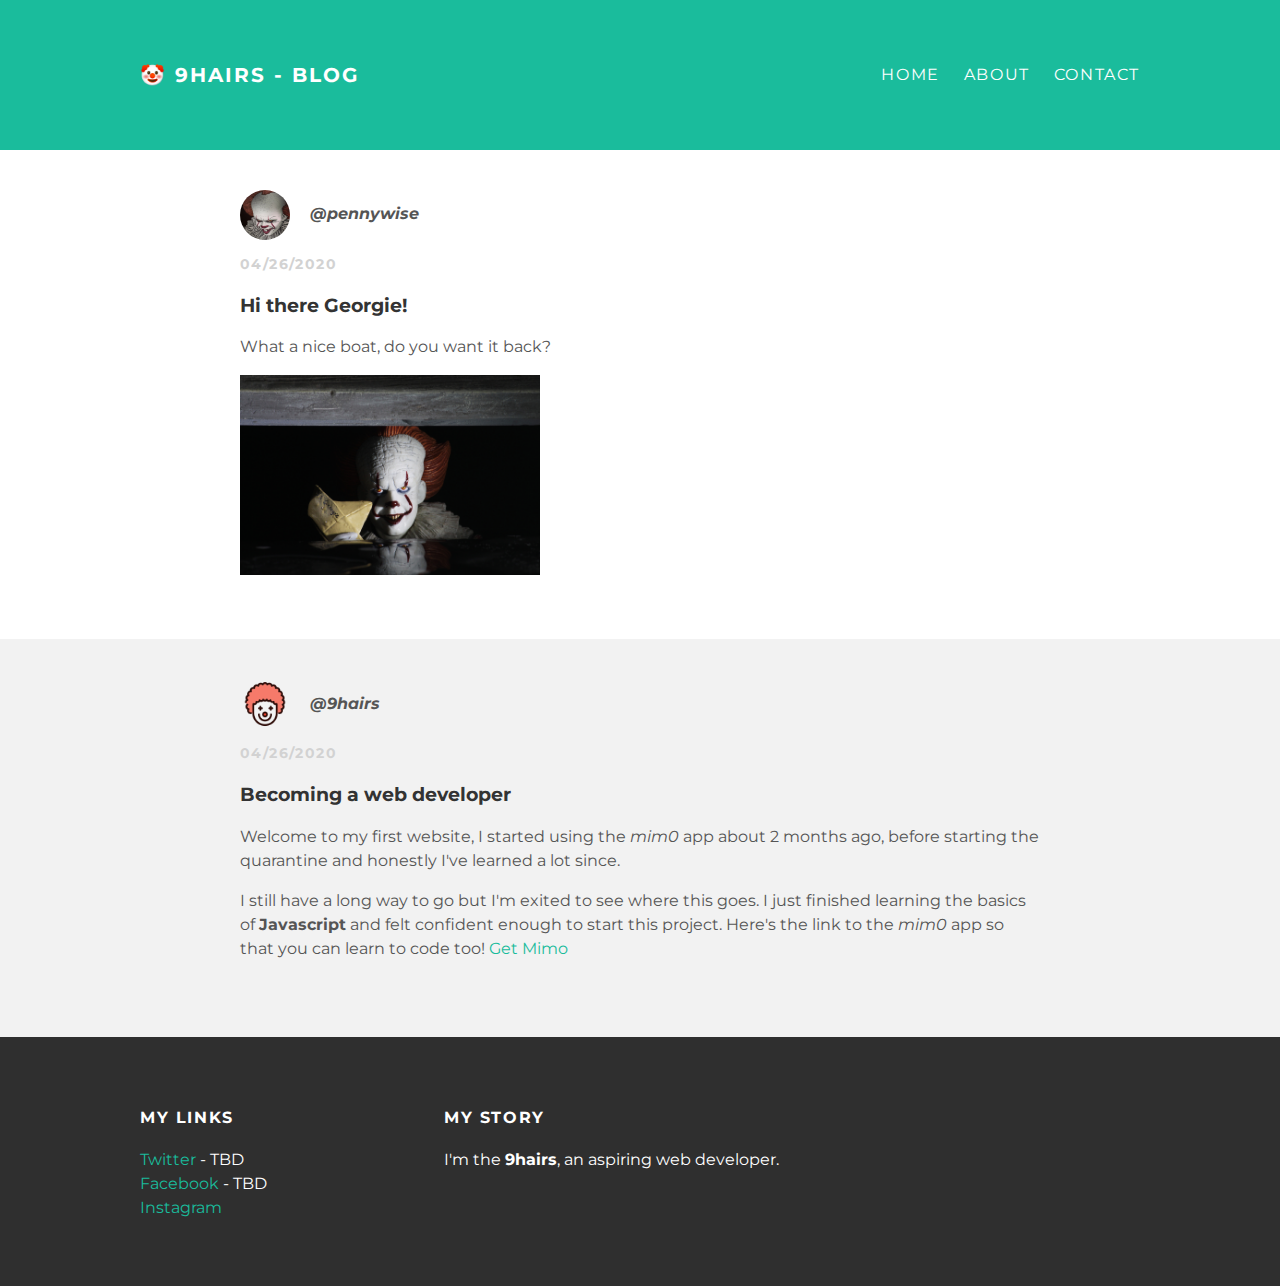
==== index.html @ b1998e4b "Add files via upload" ====
<!DOCTYPE html>
<html lang="en">
<head>
    <meta charset="UTF-8">
    <meta name="viewport" content="width=device-width, initial-scale=1.0">
    <title>&#129313; 9hairs - Blog</title>
    <link rel="stylesheet" href="styles.css">
</head>
<body>
    <header>
        <div class="container">
            <a href="index.html" id="header-title">&#129313; 9hairs - Blog</a>
            <ul id="header-nav">
                <li><a href="index.html">Home</a></li>
                <li><a href="about.html">About</a></li>
                <li><a href="mailto:el9hairs@gmail.com">Contact</a></li>
            </ul>
        </div>
    </header>
    <main>
        <div class="post-container">
            <div class="post" id="post1">
                <div class="post-author">
                    <img src="pennywise.jpg" alt="">
                    <span><b><i>@pennywise</i></b></span>
                </div> <!-- post-author -->
                <p class="post-date">04/26/2020</p>
                <h3 class="post-title">Hi there Georgie!</h3>
                <div class="post-content">
                    <p>What a nice boat, do you want it back?</p>
                    <img src="boat.jpg" alt="" height="200px">
                </div><!-- .post-content -->
            </div><!-- .post #post2 -->
        </div> <!-- .post-container -->
        <div class="post-container">
            <div class="post" id="post1">
                <div class="post-author">
                    <img src="clown-icon.png" alt="">
                    <span><b><i>@9hairs</i></b></span>
                </div> <!-- post-author -->
                <p class="post-date">04/26/2020</p>
                <h3 class="post-title">Becoming a web developer</h3>
                <div class="post-content">
                    <p>Welcome to my first website, I started using the <i>mim0</i> app about 2 months ago, before starting the quarantine and honestly I've learned a lot since.</p>
                    <p>I still have a long way to go but I'm exited to see where this goes. I just finished learning the basics of <b>Javascript</b> and felt confident enough to start this project.
                        Here's the link to the <i>mim0</i> app so that you can learn to code too!
                        <a href="https://getmimo.com/">Get Mimo</a>
                    </p>
                </div><!-- .post-content -->
            </div><!-- .post #post1 -->
        </div> <!-- .post-container -->
    </main>
    <footer>
        <div class="container">
            <div class="column">
                <h4>My Links</h4>
                <p>
                    <a href="https://twitter.com">Twitter</a> - TBD
                    <br>
                    <a href="https://facebook.com">Facebook</a> - TBD
                    <br>
                    <a href="https://instagram.com/9hairs">Instagram</a>
                </p>
            </div>
            <div class="column">
                <h4>My story</h4>
                <p>I'm the <strong>9hairs</strong>, an aspiring web developer.</p>
            </div>
        </div>
    </footer>
</body>
</html>
---- styles.css ----
@import url(http://fonts.googleapis.com/css?family=Montserrat:400,700);

body{
    color: #555;
    margin: 0;
    font-family: 'Montserrat', sans-serif;
}

header{
    background-color: #1abc9c;
    height: 150px;
    line-height: 150px;
}

header a{
    color: white;
    text-decoration: none;
    text-transform: uppercase;
    letter-spacing: 0.1em;
}

header a:hover{
    color: #222;
}

#header-title{
    display: block;
    float: left;
    font-size: 20px;
    font-weight: bold;
}

#header-nav{
    display: block;
    float: right;
    margin-top: 0;
}

#header-nav li{
    display: inline;
    padding-left: 20px;
}

.container{
    max-width: 1000px;
    margin: 0 auto;
}

a{
    color: #1abc9c;
    text-decoration: none;
}

a:hover{
    color: #F6A623;
}

.about{
    text-align: center;
}

.post-author img, .about-author img{
    border-radius: 50%;
}

.post, .about{
    max-width: 800px;
    margin: 0 auto;
    padding: 40px 0 60px 0;
}

.post-container:nth-child(even){
    background-color: #f2f2f2;
}

.post-author img{
    height: 50px;
    width: 50px;
    vertical-align: middle;
}

.post-author span{
    margin-left: 16px;
}

.post-date{
    color: #D2D2D2;
    font-size: 14px;
    font-weight: bold;
    text-transform: uppercase;
    letter-spacing: 0.1em;
}

h1, h2, h3, h4{
    color: #333;
}

p{
    line-height: 1.5;
}

footer{
    background-color: #2f2f2f;
    padding: 50px 0;
}

footer .column{
    min-width: 300px;
    display: inline-block;
    vertical-align: top;
}

footer h4{
    color: white;
    text-transform: uppercase;
    letter-spacing: 0.1em;
}

footer p{
    color: white;
}
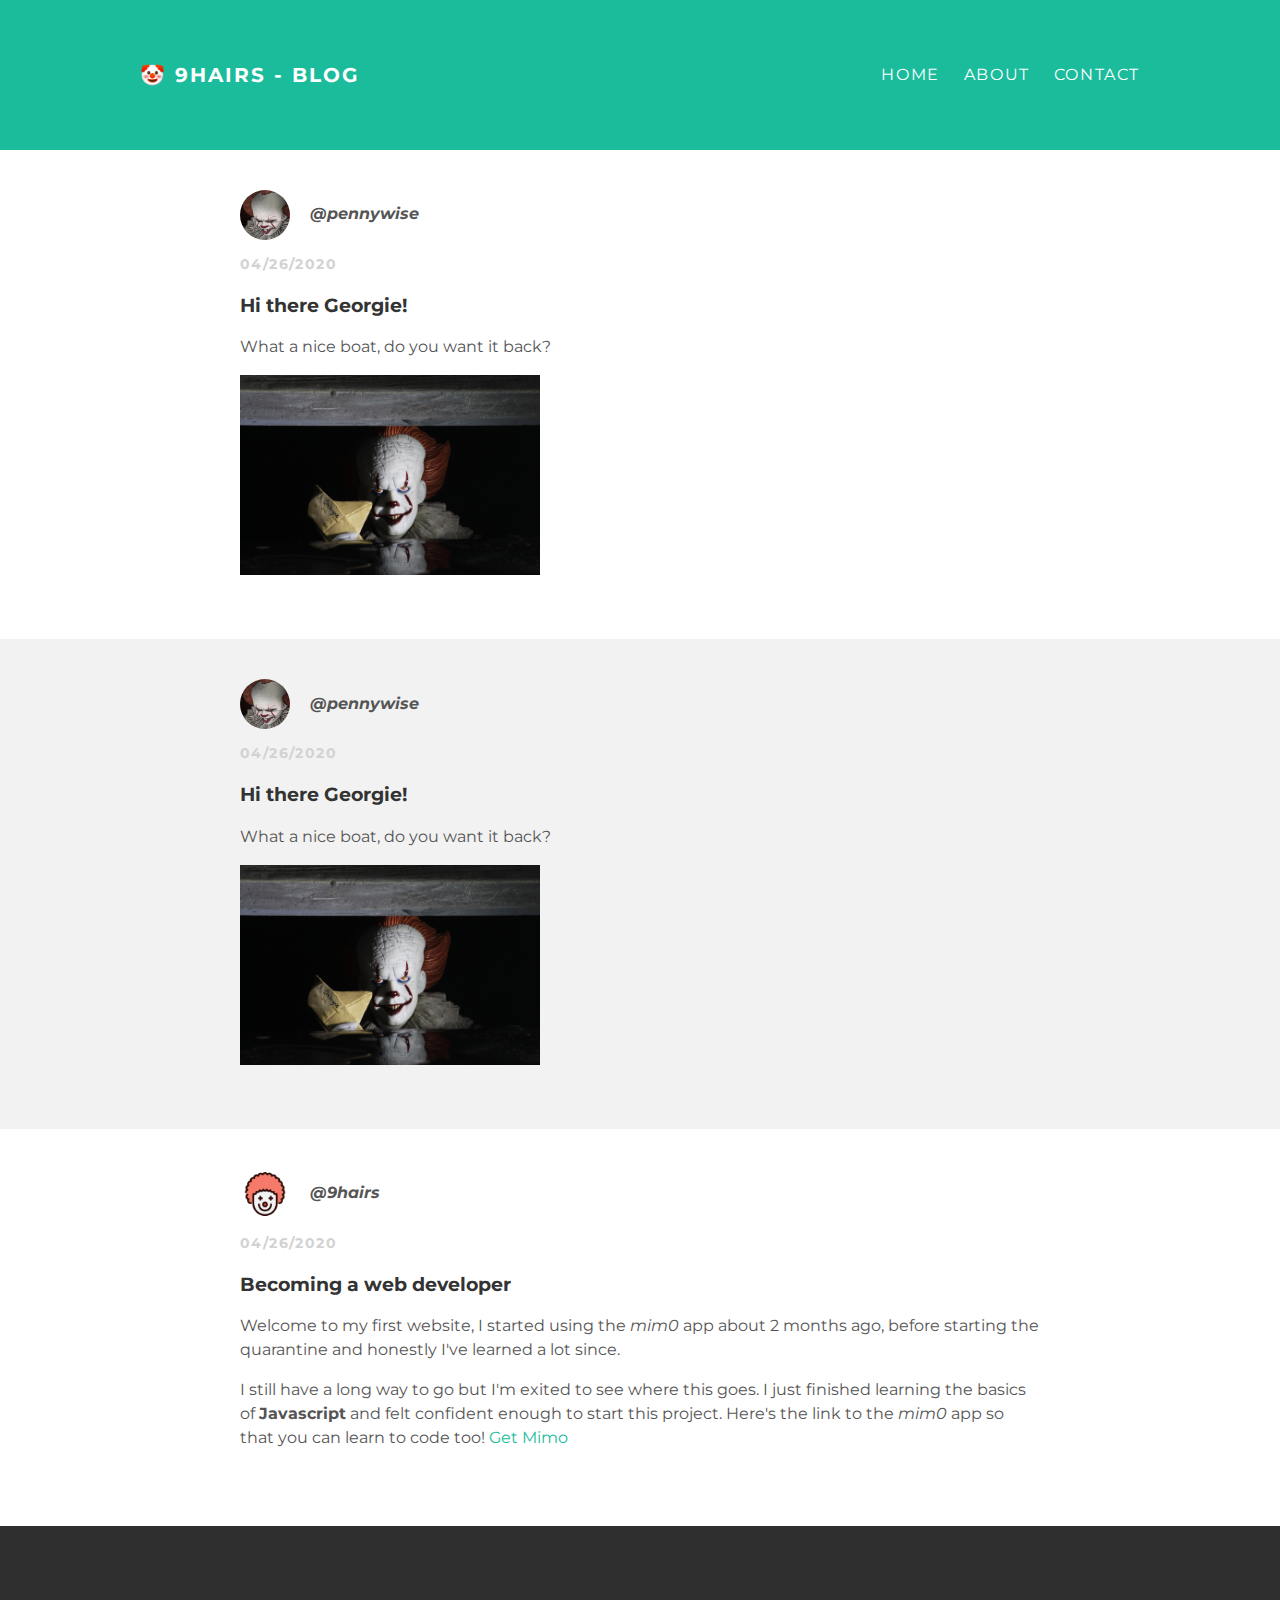
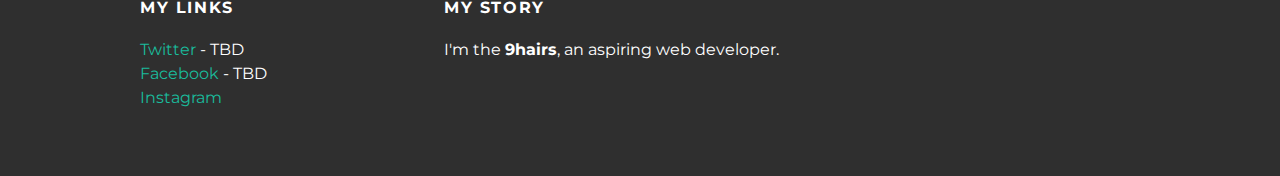
==== commit adcf031b: "Update index.html" ====
--- a/index.html
+++ b/index.html
@@ -19,7 +19,21 @@
     </header>
     <main>
         <div class="post-container">
-            <div class="post" id="post1">
+            <div class="post" id="post3">
+                <div class="post-author">
+                    <img src="pennywise.jpg" alt="">
+                    <span><b><i>@pennywise</i></b></span>
+                </div> <!-- post-author -->
+                <p class="post-date">04/26/2020</p>
+                <h3 class="post-title">Hi there Georgie!</h3>
+                <div class="post-content">
+                    <p>What a nice boat, do you want it back?</p>
+                    <img src="boat.jpg" alt="" height="200px">
+                </div><!-- .post-content -->
+            </div><!-- .post #post3 -->
+        </div> <!-- .post-container -->
+        <div class="post-container">
+            <div class="post" id="post2">
                 <div class="post-author">
                     <img src="pennywise.jpg" alt="">
                     <span><b><i>@pennywise</i></b></span>
@@ -69,4 +83,4 @@
         </div>
     </footer>
 </body>
-</html>+</html>
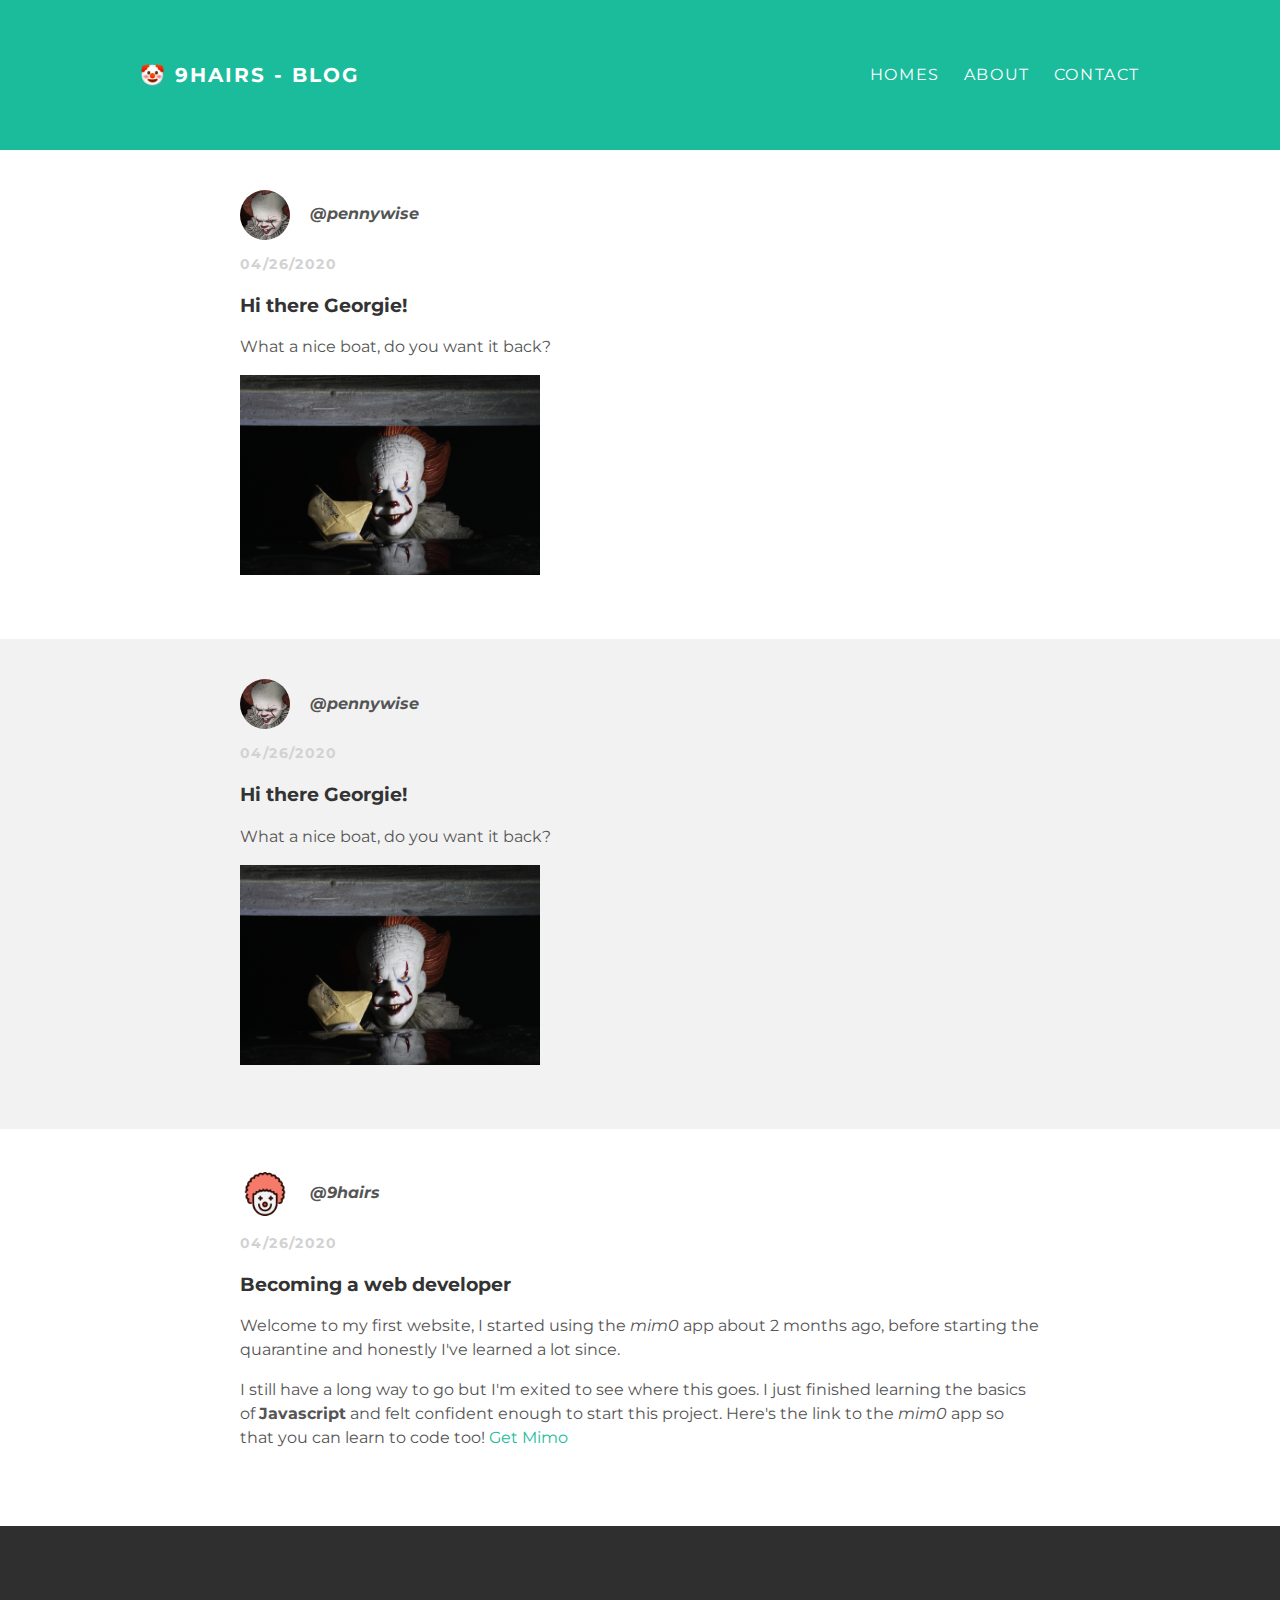
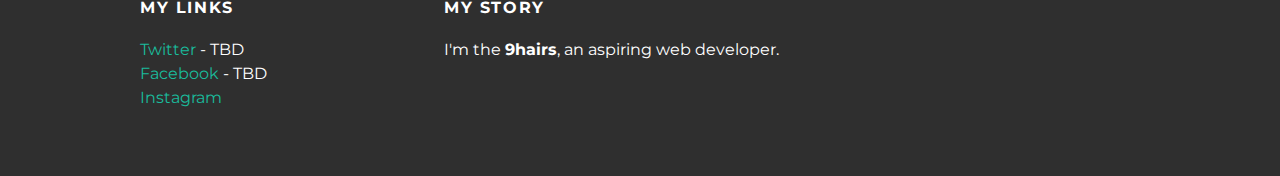
==== commit 6ee33aa0: "Update index.html" ====
--- a/index.html
+++ b/index.html
@@ -11,7 +11,7 @@
         <div class="container">
             <a href="index.html" id="header-title">&#129313; 9hairs - Blog</a>
             <ul id="header-nav">
-                <li><a href="index.html">Home</a></li>
+                <li><a href="index.html">Homes</a></li>
                 <li><a href="about.html">About</a></li>
                 <li><a href="mailto:el9hairs@gmail.com">Contact</a></li>
             </ul>
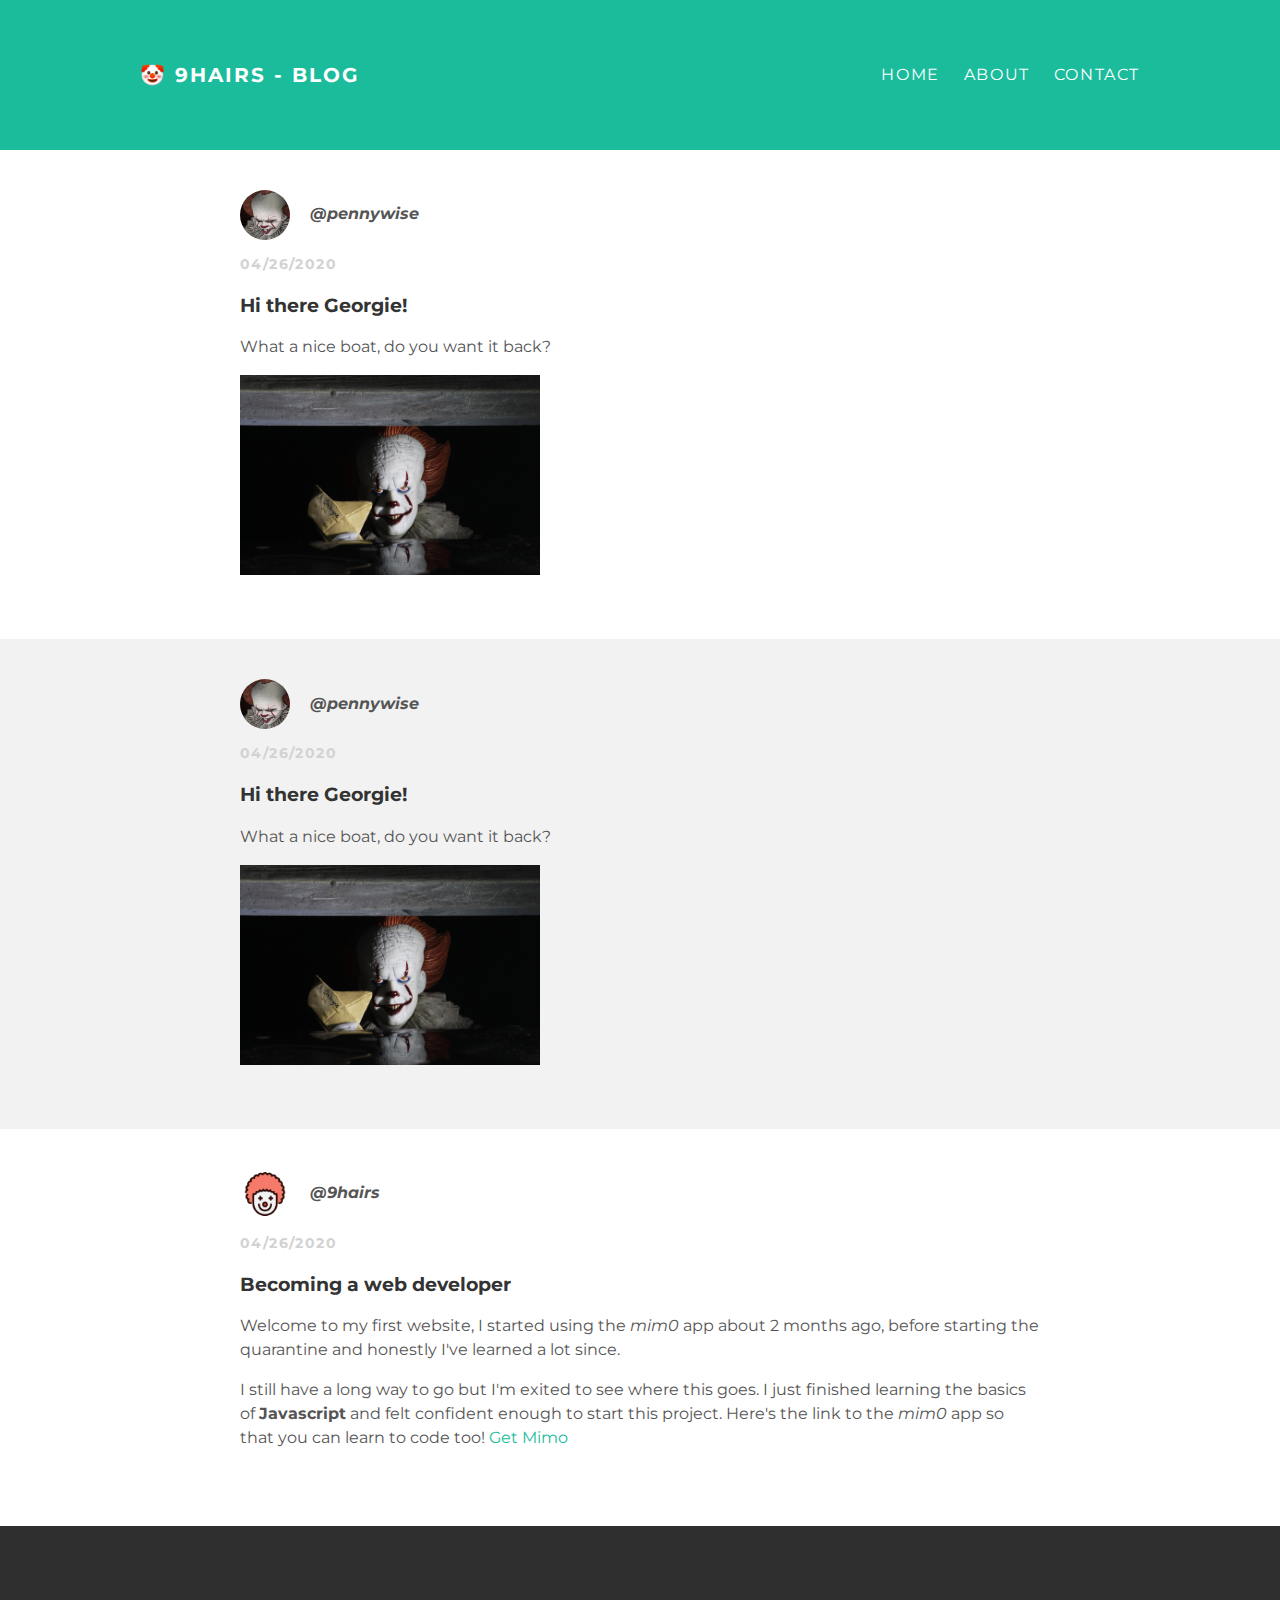
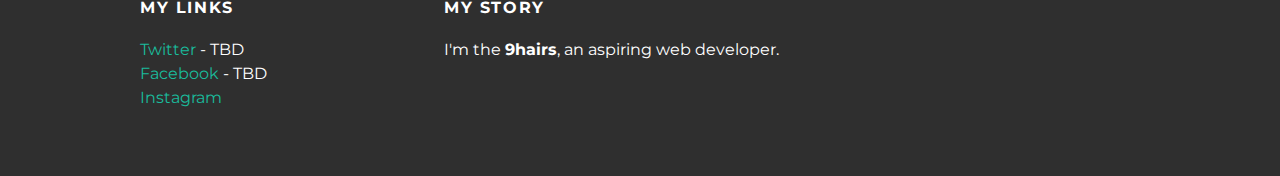
==== commit 985b8f87: "Update index.html" ====
--- a/index.html
+++ b/index.html
@@ -11,7 +11,7 @@
         <div class="container">
             <a href="index.html" id="header-title">&#129313; 9hairs - Blog</a>
             <ul id="header-nav">
-                <li><a href="index.html">Homes</a></li>
+                <li><a href="index.html">Home</a></li>
                 <li><a href="about.html">About</a></li>
                 <li><a href="mailto:el9hairs@gmail.com">Contact</a></li>
             </ul>
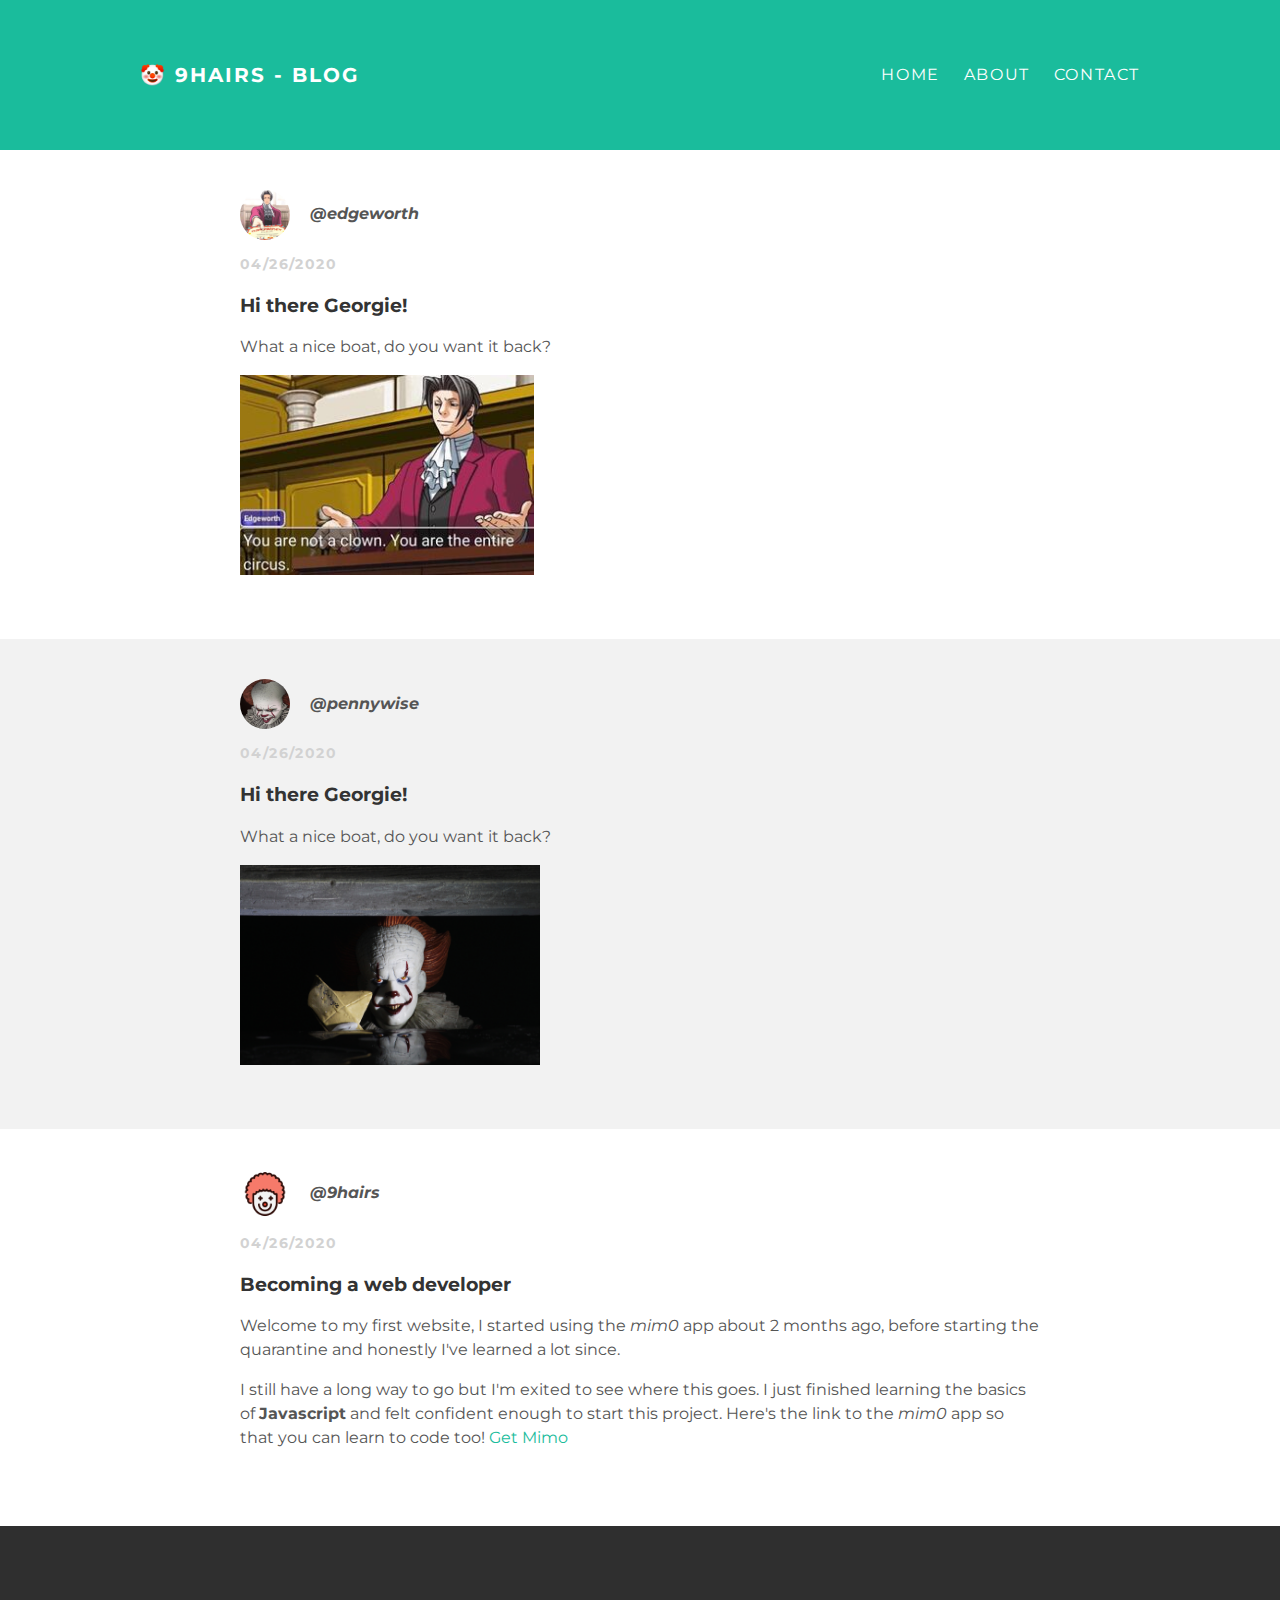
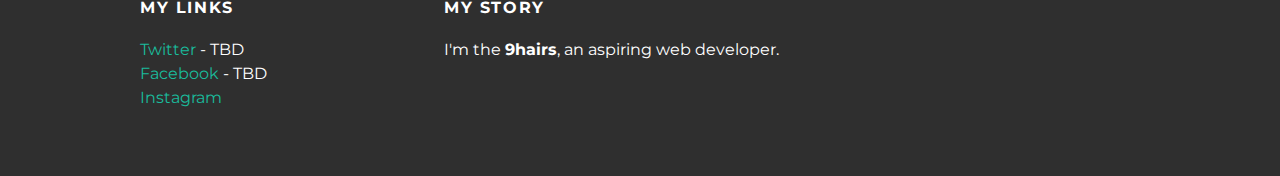
==== commit 8b1fab0c: "Update index.html" ====
--- a/index.html
+++ b/index.html
@@ -21,14 +21,14 @@
         <div class="post-container">
             <div class="post" id="post3">
                 <div class="post-author">
-                    <img src="pennywise.jpg" alt="">
-                    <span><b><i>@pennywise</i></b></span>
+                    <img src="clown-university.jpg" alt="">
+                    <span><b><i>@edgeworth</i></b></span>
                 </div> <!-- post-author -->
                 <p class="post-date">04/26/2020</p>
                 <h3 class="post-title">Hi there Georgie!</h3>
                 <div class="post-content">
                     <p>What a nice boat, do you want it back?</p>
-                    <img src="boat.jpg" alt="" height="200px">
+                    <img src="edgeworth-image.jpg" alt="" height="200px">
                 </div><!-- .post-content -->
             </div><!-- .post #post3 -->
         </div> <!-- .post-container -->
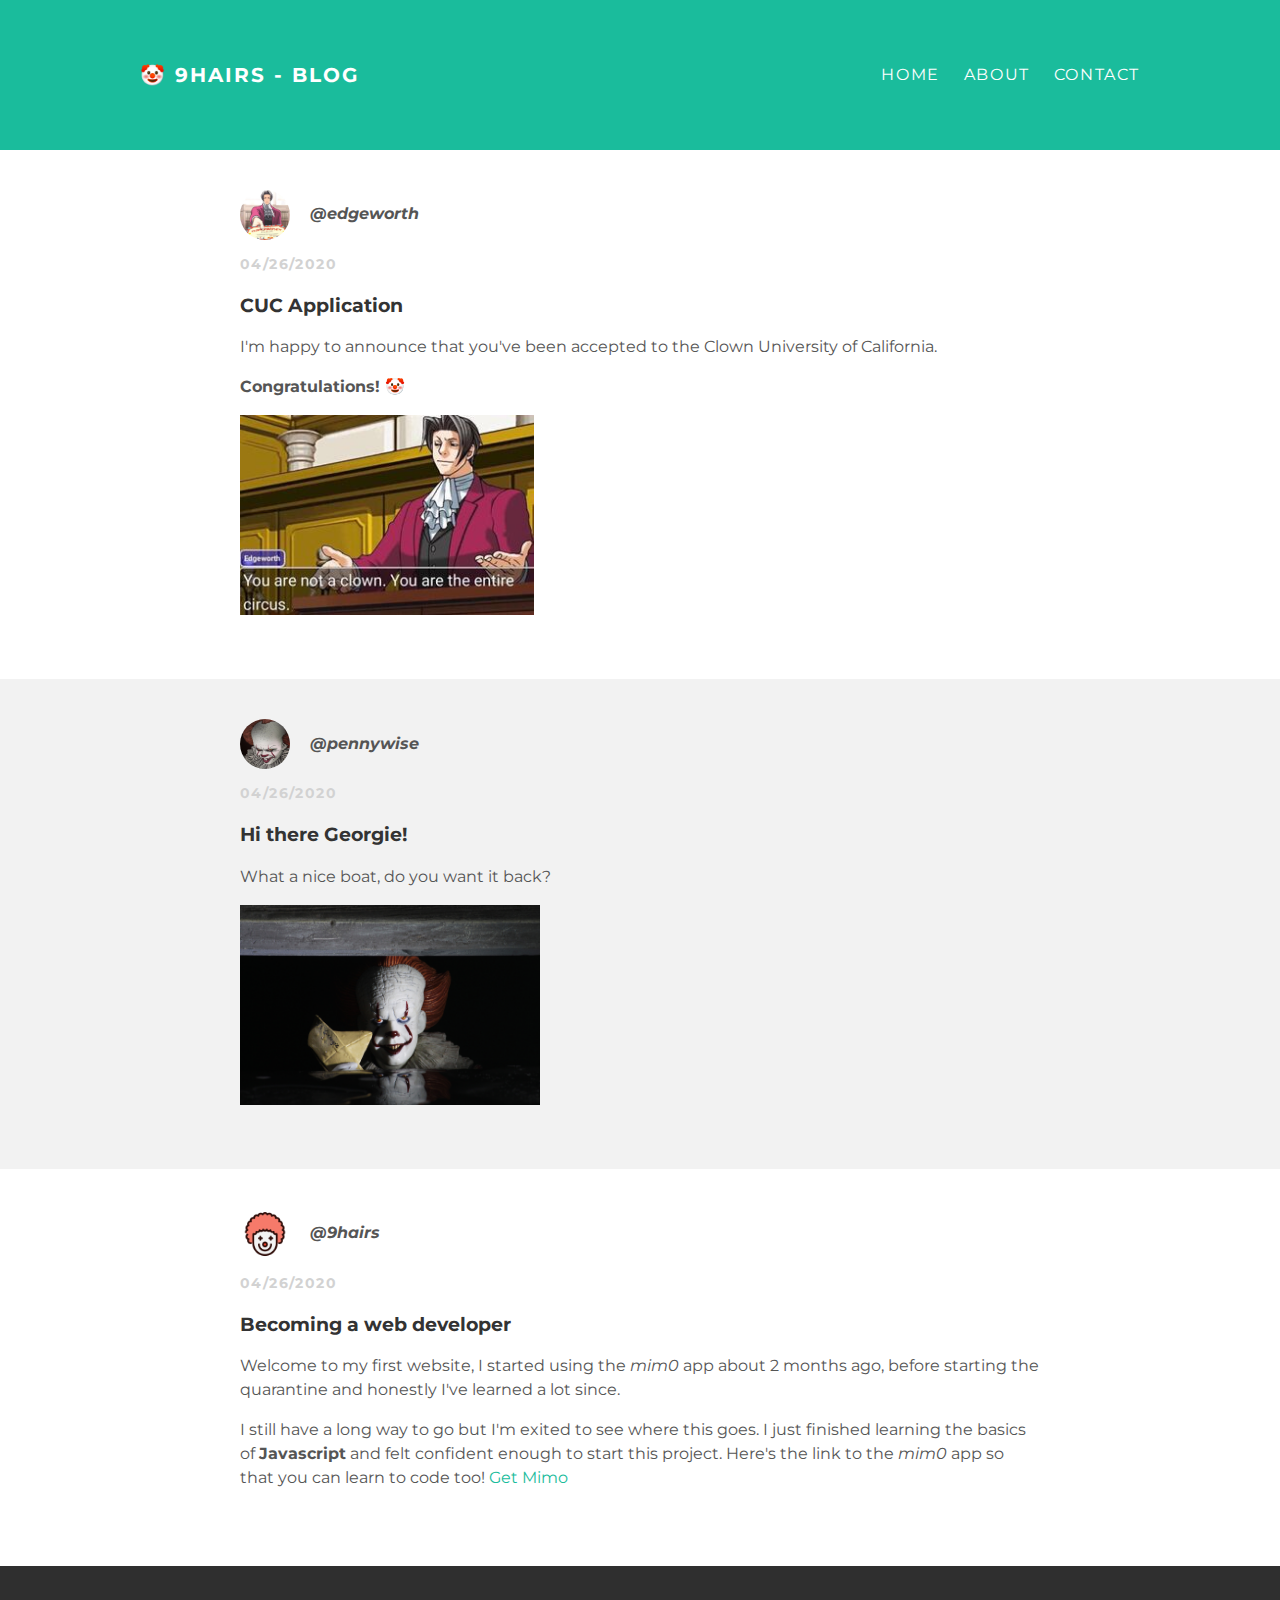
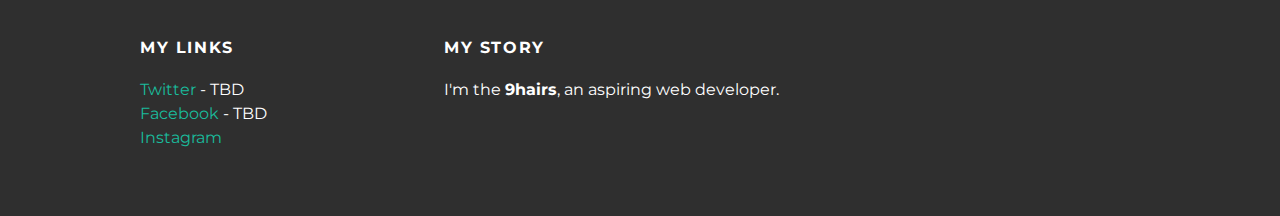
==== commit 7f3c2138: "Update index.html" ====
--- a/index.html
+++ b/index.html
@@ -25,9 +25,10 @@
                     <span><b><i>@edgeworth</i></b></span>
                 </div> <!-- post-author -->
                 <p class="post-date">04/26/2020</p>
-                <h3 class="post-title">Hi there Georgie!</h3>
+                <h3 class="post-title">CUC Application</h3>
                 <div class="post-content">
-                    <p>What a nice boat, do you want it back?</p>
+                    <p>I'm happy to announce that you've been accepted to the Clown University of California.</p>
+                    <p><b>Congratulations! &#129313;</b></p>
                     <img src="edgeworth-image.jpg" alt="" height="200px">
                 </div><!-- .post-content -->
             </div><!-- .post #post3 -->
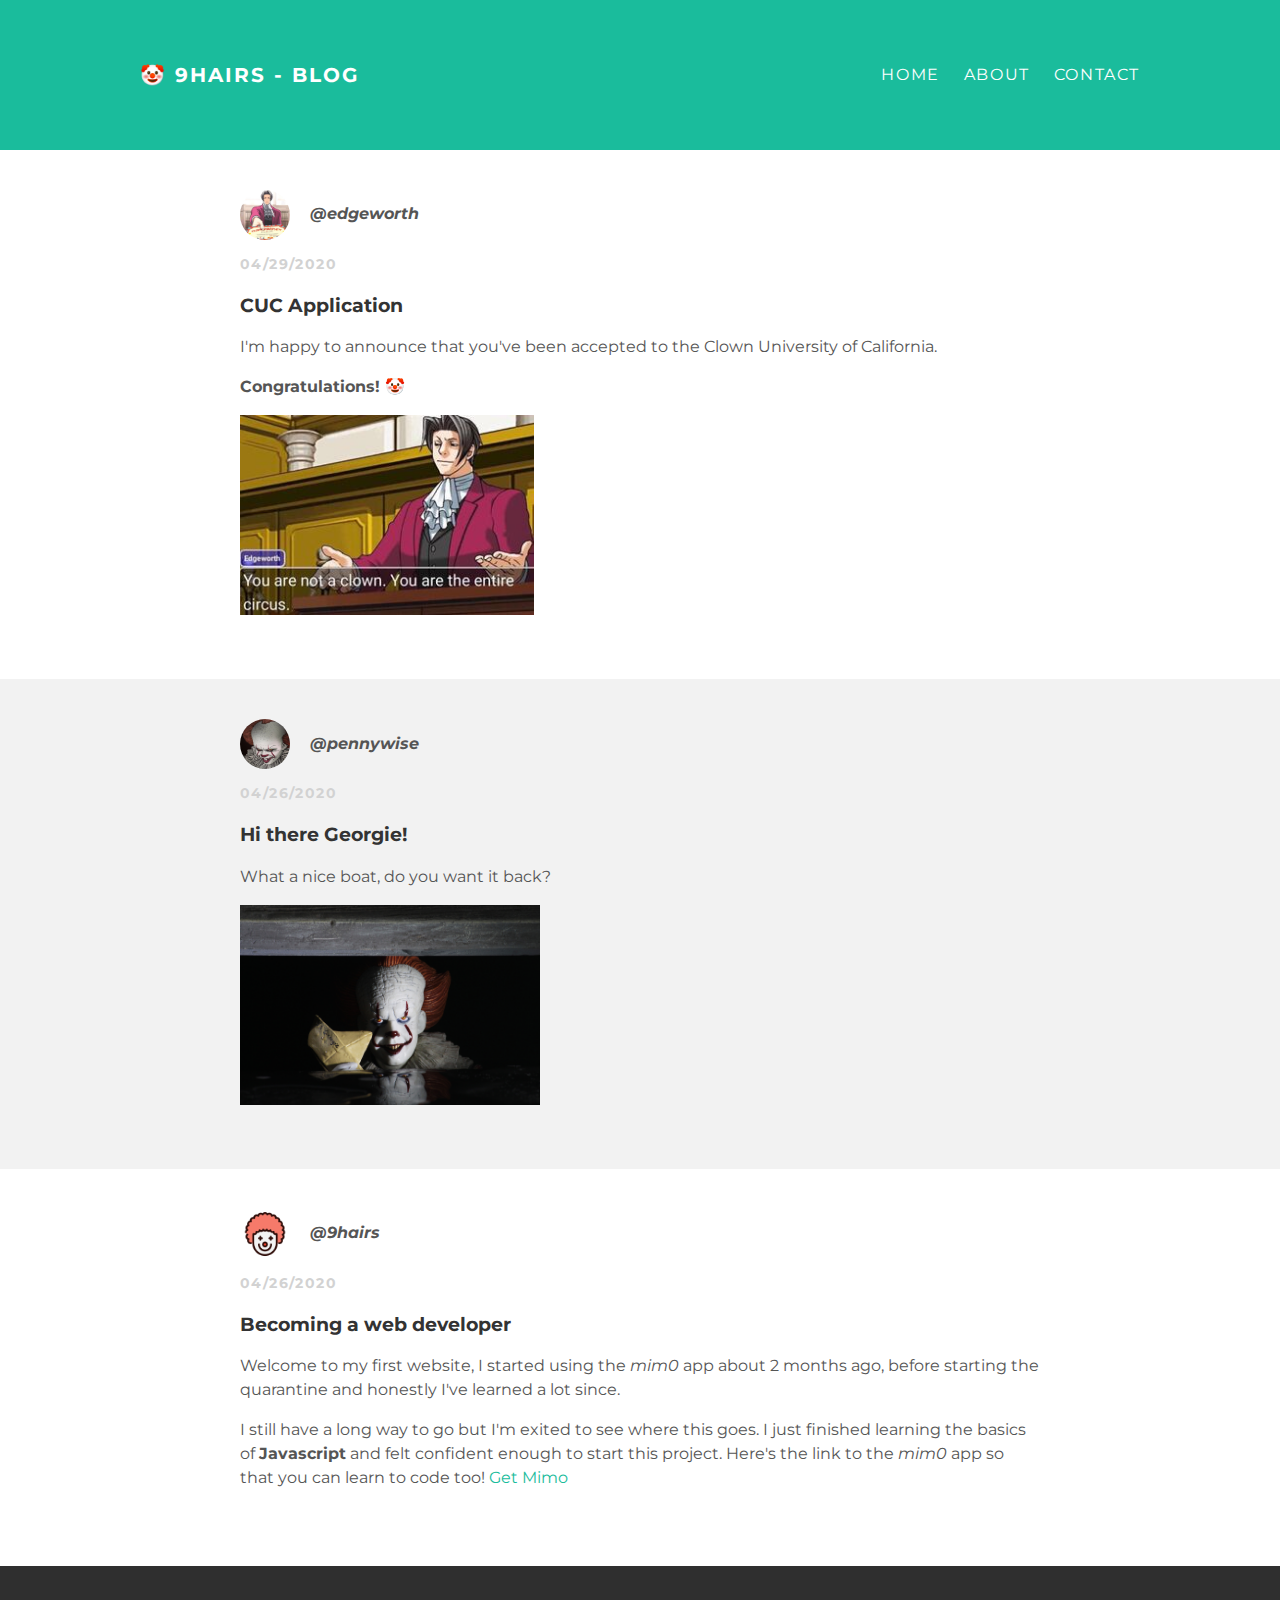
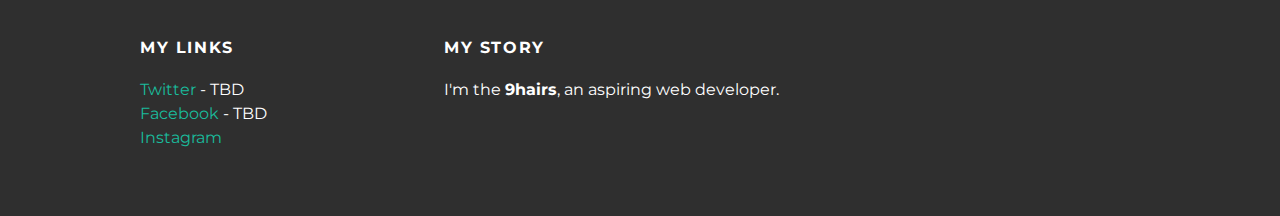
==== commit 10ed485d: "Update index.html" ====
--- a/index.html
+++ b/index.html
@@ -24,7 +24,7 @@
                     <img src="clown-university.jpg" alt="">
                     <span><b><i>@edgeworth</i></b></span>
                 </div> <!-- post-author -->
-                <p class="post-date">04/26/2020</p>
+                <p class="post-date">04/29/2020</p>
                 <h3 class="post-title">CUC Application</h3>
                 <div class="post-content">
                     <p>I'm happy to announce that you've been accepted to the Clown University of California.</p>
